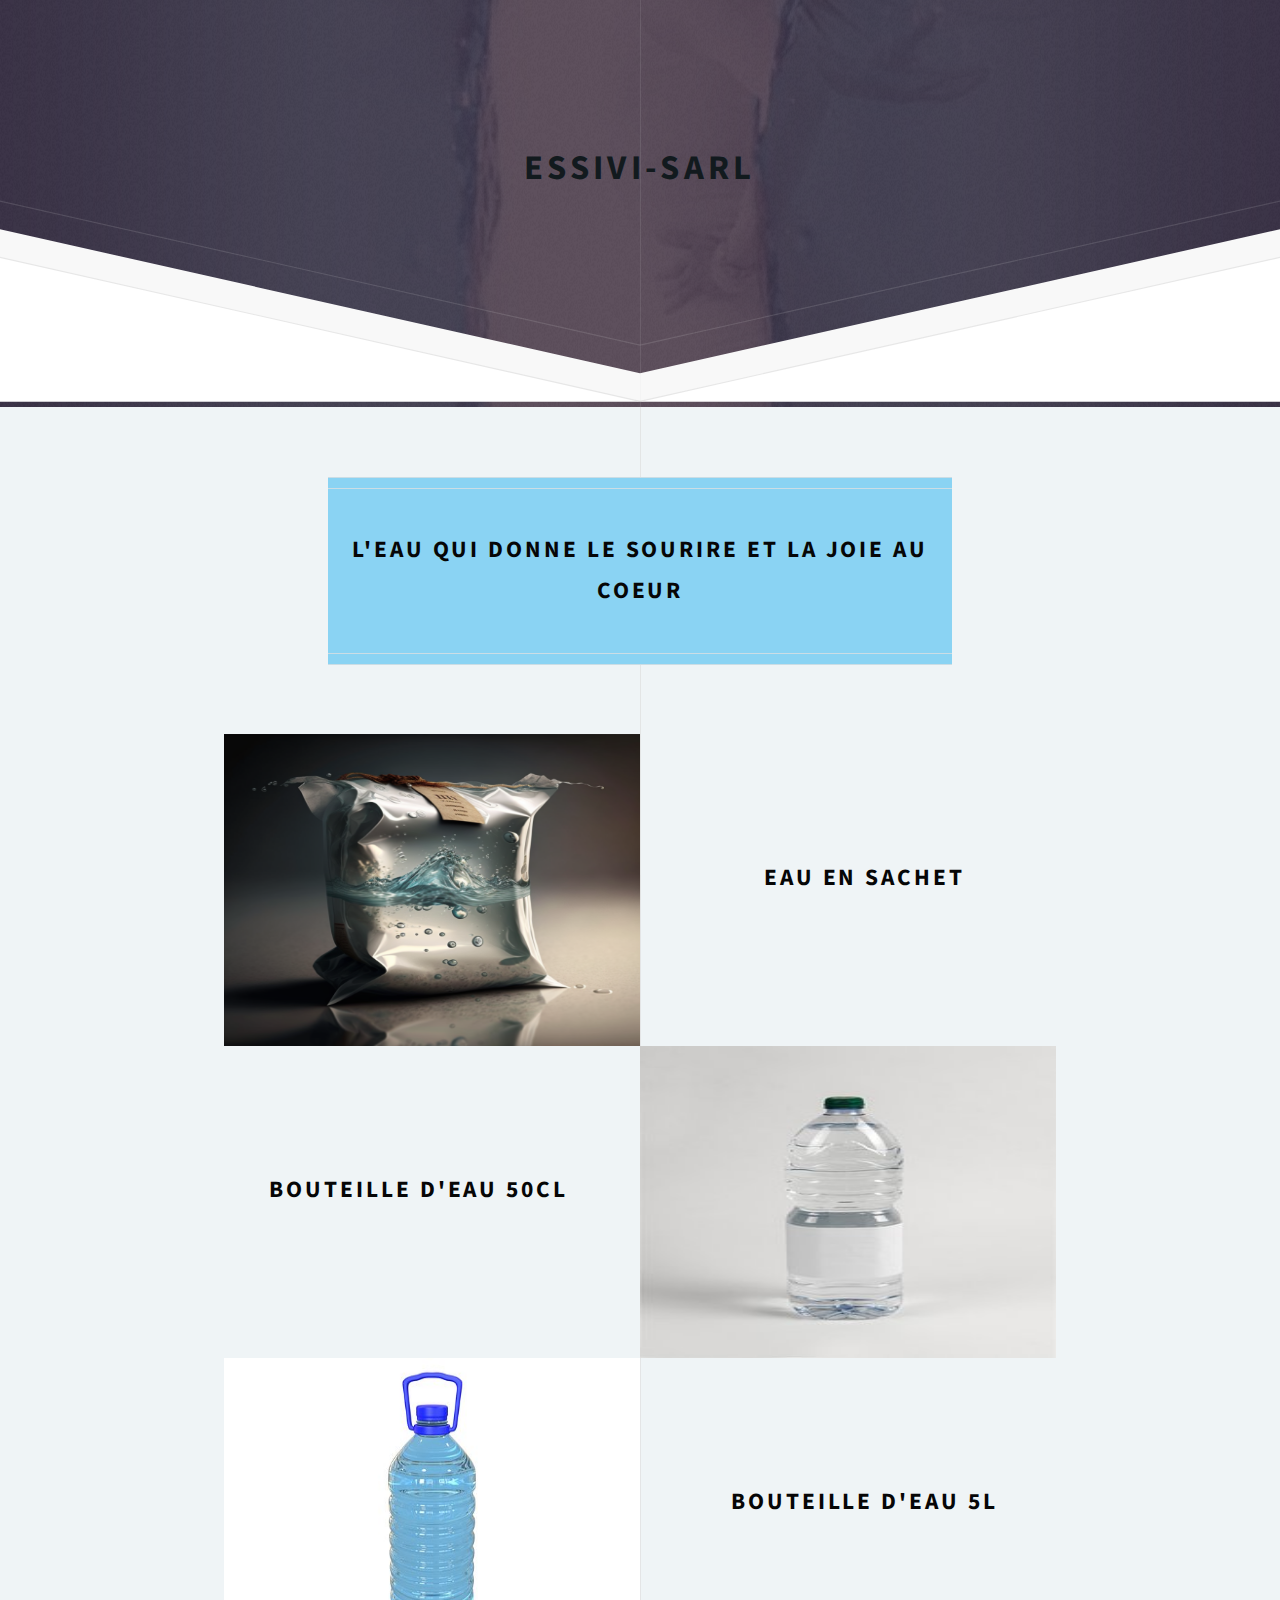
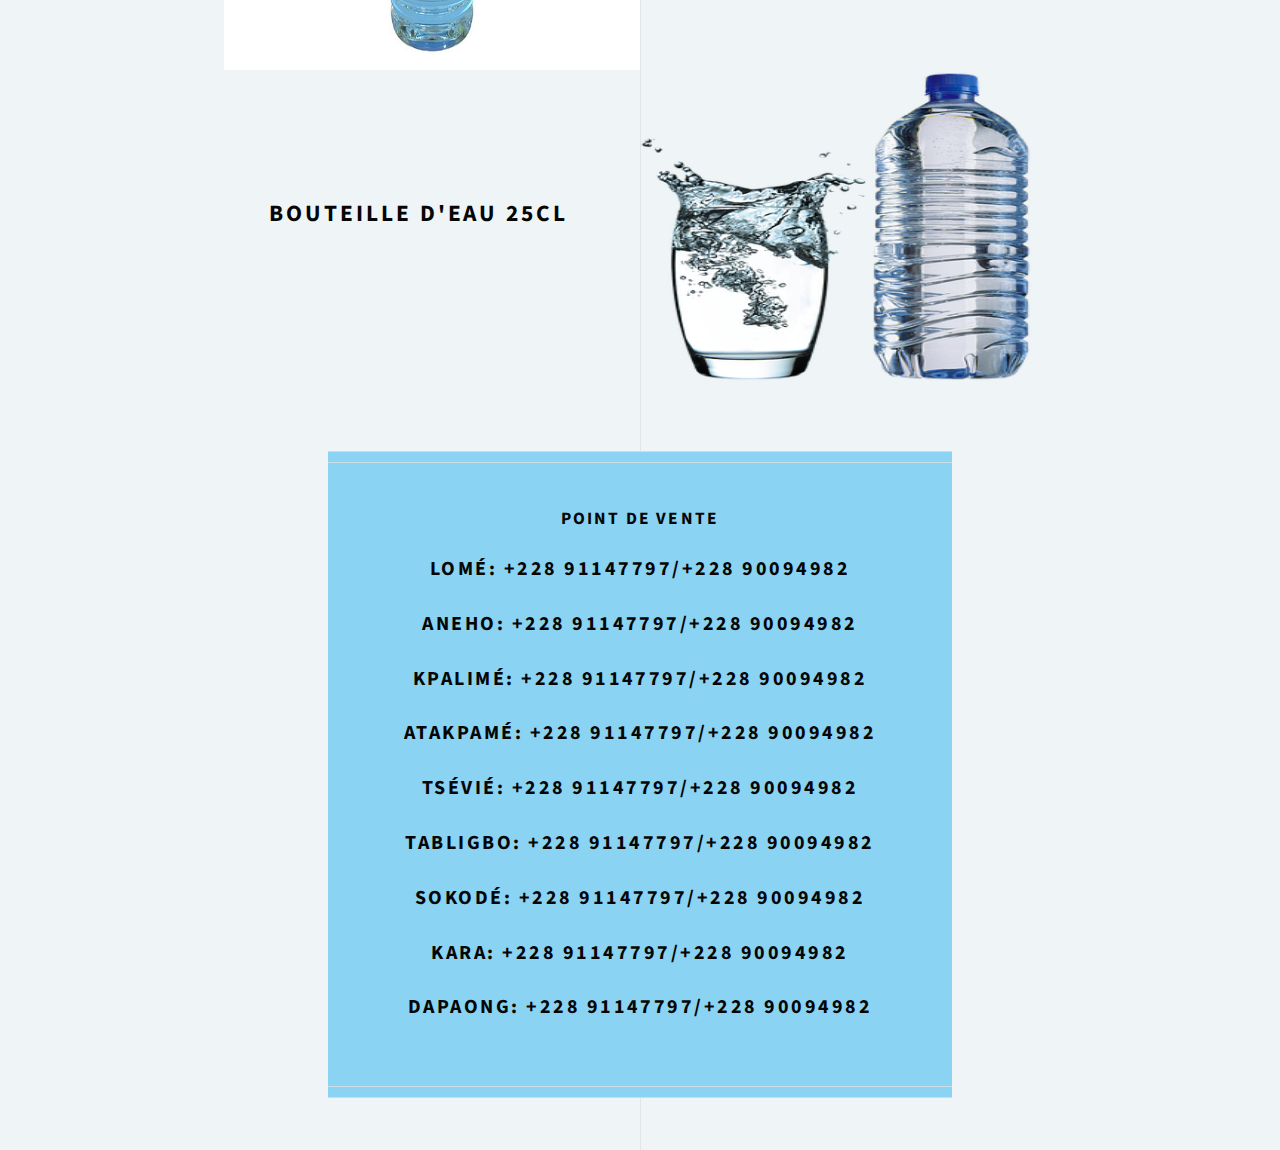
==== partWeb/index.html @ 2cb4e175 "seconds" ====
<!DOCTYPE HTML>

<html>
	<head>
		<title>Directive by HTML5 UP</title>
		<meta charset="utf-8" />
		<meta name="viewport" content="width=device-width, initial-scale=1, user-scalable=no" />
		<link rel="stylesheet" href="assets/css/main.css" />
	</head>
	<body class="is-preload">

		<!-- Header -->
			<div id="header" sstyle="background-image: url(imagees/se.jpg)">
				<span></span>
				<h1>ESSIVI-SARL</h1>
				
			</div>

		<!-- Main -->
			<div id="main">

				<header class="major container medium">
					<h2>L'eau qui donne le sourire et la joie au coeur
					</h2>
					
				</header>

				<div class="box alt container">
					<section class="feature left">
						<!--<a href="" class="image">--><img src="images/pic01.jpg" class="image icon" alt="" /><!--</a>-->
						<div class="content">
							<h2>Eau en sachet</h2>
							<p></p>
						</div>
					</section>
					<section class="feature right">
						<!--<a href="" class="image">--><img src="images/pic02.jpg" class="image icon" alt="" /><!--</a>-->
						<div class="content">
							<h2>bouteille d'eau 50cl</h2>
							<p></p>
						</div>
					</section>
					<section class="feature left">
						<!--<a href="" class="image">--><img src="images/pic03.jpg" class="image icon" alt="" /><!--</a>-->
						<div class="content">
							<h2>bouteille d'eau 5l</h2>
							<p></p>
						</div>
					</section>
					<section class="feature right">
						<!--<a href="" class="image">--><img src="images/pic04.jpg" class="image icon" alt="" /><!--</a>-->
						<div class="content">
							<h2>bouteille d'eau 25cl</h2>
							<p></p>
						</div>
					</section>
				</div>

				

				<footer class="major container medium">
					<h1>point de vente</h1>
					<h3>Lomé: +228 91147797/+228 90094982</h3>
					<h3>Aneho: +228 91147797/+228 90094982</h3>
					<h3>Kpalimé: +228 91147797/+228 90094982</h3>
					<h3>Atakpamé: +228 91147797/+228 90094982</h3>
					<h3>Tsévié: +228 91147797/+228 90094982</h3>
					<h3>Tabligbo: +228 91147797/+228 90094982</h3>
					<h3>Sokodé: +228 91147797/+228 90094982</h3>
					<h3>Kara: +228 91147797/+228 90094982</h3>
					<h3>Dapaong: +228 91147797/+228 90094982</h3>					
				</footer>

			</div>

		<!-- Footer -->
			

		<!-- Scripts -->
			<script src="assets/js/jquery.min.js"></script>
			<script src="assets/js/browser.min.js"></script>
			<script src="assets/js/breakpoints.min.js"></script>
			<script src="assets/js/util.js"></script>
			<script src="assets/js/main.js"></script>

	</body>
</html>
---- partWeb/assets/css/main.css ----
@import url("fontawesome-all.min.css");
@import url("https://fonts.googleapis.com/css?family=Source+Sans+Pro:300,300italic,400,400italic,600,600italic,700,700italic");

/*
	Directive by HTML5 UP
	html5up.net | @ajlkn
	Free for personal and commercial use under the CCA 3.0 license (html5up.net/license)
*/

html, body, div, span, applet, object,
iframe, h1, h2, h3, h4, h5, h6, p, blockquote,
pre, a, abbr, acronym, address, big, cite,
code, del, dfn, em, img, ins, kbd, q, s, samp,
small, strike, strong, sub, sup, tt, var, b,
u, i, center, dl, dt, dd, ol, ul, li, fieldset,
form, label, legend, table, caption, tbody,
tfoot, thead, tr, th, td, article, aside,
canvas, details, embed, figure, figcaption,
footer, header, hgroup, menu, nav, output, ruby,
section, summary, time, mark, audio, video {
	margin: 0;
	padding: 0;
	border: 0;
	font-size: 100%;
	font: inherit;
	vertical-align: baseline;}

article, aside, details, figcaption, figure,
footer, header, hgroup, menu, nav, section {
	display: block;}

body {
	line-height: 1;
}

ol, ul {
	list-style: none;
}

blockquote, q {
	quotes: none;
}

	blockquote:before, blockquote:after, q:before, q:after {
		content: '';
		content: none;
	}

table {
	border-collapse: collapse;
	border-spacing: 0;
}

body {
	-webkit-text-size-adjust: none;
}

mark {
	background-color: transparent;
	color: inherit;
}

input::-moz-focus-inner {
	border: 0;
	padding: 0;
}

input, select, textarea {
	-moz-appearance: none;
	-webkit-appearance: none;
	-ms-appearance: none;
	appearance: none;
}

/* Basic */

	html {
		box-sizing: border-box;
	}

	*, *:before, *:after {
		box-sizing: inherit;
	}

	html, body {
		height: 100%;
	}

	body {
		background: #eff4f6;
	}

		body.is-preload *, body.is-preload *:before, body.is-preload *:after {
			-moz-animation: none !important;
			-webkit-animation: none !important;
			-ms-animation: none !important;
			animation: none !important;
			-moz-transition: none !important;
			-webkit-transition: none !important;
			-ms-transition: none !important;
			transition: none !important;
		}

	body, input, select, textarea {
		color: #020202;
		font-family: 'Source Sans Pro', sans-serif;
		font-size: 16pt;
		font-weight: 400;
		line-height: 1.75em;
	}

	a {
		-moz-transition: color 0.2s ease-in-out, border-bottom-color 0.2s ease-in-out;
		-webkit-transition: color 0.2s ease-in-out, border-bottom-color 0.2s ease-in-out;
		-ms-transition: color 0.2s ease-in-out, border-bottom-color 0.2s ease-in-out;
		transition: color 0.2s ease-in-out, border-bottom-color 0.2s ease-in-out;
		border-bottom: dotted 1px;
		color: red;
		text-decoration: none;
	}

		a:hover {
			border-bottom-color: transparent;
		}

	strong, b {
		font-weight: 600;
		color: transparent;
	}

	em, i {
		font-style: italic;
	}

	p, ul, ol, dl, table, blockquote, form {
		margin: 0 0 2em 0;
	}

	h1, h2, h3, h4, h5, h6 {
		color: #060606;
		font-weight: 700;
		letter-spacing: 0.125em;
		line-height: 1.75em;
		margin-bottom: 1em;
		text-transform: uppercase;
		text-align: center;
	}

		h1 a, h2 a, h3 a, h4 a, h5 a, h6 a {
			color: inherit;
			text-decoration: none;
		}

	h2 {
		font-size: 1.75em;
	}

	h3 {
		font-size: 1.5em;
	}

	sub {
		font-size: 0.8em;
		position: relative;
		top: 0.5em;
	}

	sup {
		font-size: 0.8em;
		position: relative;
		top: -0.5em;
	}

	hr {
		border: 0;
		border-top: solid 1px rgba(224, 224, 224, 0.75);
		margin-bottom: 1.5em;
	}

	blockquote {
		border-left: solid 0.5em rgba(224, 224, 224, 0.75);
		font-style: italic;
		padding: 1em 0 1em 2em;
	}

/* Container */

	.container {
		margin: 0 auto;
		max-width: 100%;
		width: 51em;
	}

		.container.medium {
			width: 38.25em;
		}

		@media screen and (max-width: 1280px) {

			.container {
				width: 48em;
			}

				.container.medium {
					width: 36em;
				}

		}

		@media screen and (max-width: 980px) {

			.container {
				width: 95%;
			}

				.container.medium {
					width: 71.25%;
				}

		}

		@media screen and (max-width: 840px) {

			.container {
				width: 95% !important;
			}

		}

		@media screen and (max-width: 736px) {

			.container {
				width: 90% !important;
			}

		}

		@media screen and (max-width: 480px) {

			.container {
				width: 100% !important;
			}

		}

/* Row */

	.row {
		display: flex;
		flex-wrap: wrap;
		box-sizing: border-box;
		align-items: stretch;
	}

		.row > * {
			box-sizing: border-box;
		}

		.row.gtr-uniform > * > :last-child {
			margin-bottom: 0;
		}

		.row.aln-left {
			justify-content: flex-start;
		}

		.row.aln-center {
			justify-content: center;
		}

		.row.aln-right {
			justify-content: flex-end;
		}

		.row.aln-top {
			align-items: flex-start;
		}

		.row.aln-middle {
			align-items: center;
		}

		.row.aln-bottom {
			align-items: flex-end;
		}

		.row > .imp {
			order: -1;
		}

		.row > .col-1 {
			width: 8.33333%;
		}

		.row > .off-1 {
			margin-left: 8.33333%;
		}

		.row > .col-2 {
			width: 16.66667%;
		}

		.row > .off-2 {
			margin-left: 16.66667%;
		}

		.row > .col-3 {
			width: 25%;
		}

		.row > .off-3 {
			margin-left: 25%;
		}

		.row > .col-4 {
			width: 33.33333%;
		}

		.row > .off-4 {
			margin-left: 33.33333%;
		}

		.row > .col-5 {
			width: 41.66667%;
		}

		.row > .off-5 {
			margin-left: 41.66667%;
		}

		.row > .col-6 {
			width: 50%;
		}

		.row > .off-6 {
			margin-left: 50%;
		}

		.row > .col-7 {
			width: 58.33333%;
		}

		.row > .off-7 {
			margin-left: 58.33333%;
		}

		.row > .col-8 {
			width: 66.66667%;
		}

		.row > .off-8 {
			margin-left: 66.66667%;
		}

		.row > .col-9 {
			width: 75%;
		}

		.row > .off-9 {
			margin-left: 75%;
		}

		.row > .col-10 {
			width: 83.33333%;
		}

		.row > .off-10 {
			margin-left: 83.33333%;
		}

		.row > .col-11 {
			width: 91.66667%;
		}

		.row > .off-11 {
			margin-left: 91.66667%;
		}

		.row > .col-12 {
			width: 100%;
		}

		.row > .off-12 {
			margin-left: 100%;
		}

		.row.gtr-0 {
			margin-top: 0px;
			margin-left: 0px;
		}

			.row.gtr-0 > * {
				padding: 0px 0 0 0px;
			}

			.row.gtr-0.gtr-uniform {
				margin-top: 0px;
			}

				.row.gtr-0.gtr-uniform > * {
					padding-top: 0px;
				}

		.row.gtr-25 {
			margin-top: -7.5px;
			margin-left: -7.5px;
		}

			.row.gtr-25 > * {
				padding: 7.5px 0 0 7.5px;
			}

			.row.gtr-25.gtr-uniform {
				margin-top: -7.5px;
			}

				.row.gtr-25.gtr-uniform > * {
					padding-top: 7.5px;
				}

		.row.gtr-50 {
			margin-top: -15px;
			margin-left: -15px;
		}

			.row.gtr-50 > * {
				padding: 15px 0 0 15px;
			}

			.row.gtr-50.gtr-uniform {
				margin-top: -15px;
			}

				.row.gtr-50.gtr-uniform > * {
					padding-top: 15px;
				}

		.row {
			margin-top: -30px;
			margin-left: -30px;
		}

			.row > * {
				padding: 30px 0 0 30px;
			}

			.row.gtr-uniform {
				margin-top: -30px;
			}

				.row.gtr-uniform > * {
					padding-top: 30px;
				}

		.row.gtr-150 {
			margin-top: -45px;
			margin-left: -45px;
		}

			.row.gtr-150 > * {
				padding: 45px 0 0 45px;
			}

			.row.gtr-150.gtr-uniform {
				margin-top: -45px;
			}

				.row.gtr-150.gtr-uniform > * {
					padding-top: 45px;
				}

		.row.gtr-200 {
			margin-top: -60px;
			margin-left: -60px;
		}

			.row.gtr-200 > * {
				padding: 60px 0 0 60px;
			}

			.row.gtr-200.gtr-uniform {
				margin-top: -60px;
			}

				.row.gtr-200.gtr-uniform > * {
					padding-top: 60px;
				}

		@media screen and (max-width: 1680px) {

			.row {
				display: flex;
				flex-wrap: wrap;
				box-sizing: border-box;
				align-items: stretch;
			}

				.row > * {
					box-sizing: border-box;
				}

				.row.gtr-uniform > * > :last-child {
					margin-bottom: 0;
				}

				.row.aln-left {
					justify-content: flex-start;
				}

				.row.aln-center {
					justify-content: center;
				}

				.row.aln-right {
					justify-content: flex-end;
				}

				.row.aln-top {
					align-items: flex-start;
				}

				.row.aln-middle {
					align-items: center;
				}

				.row.aln-bottom {
					align-items: flex-end;
				}

				.row > .imp-wide {
					order: -1;
				}

				.row > .col-1-wide {
					width: 8.33333%;
				}

				.row > .off-1-wide {
					margin-left: 8.33333%;
				}

				.row > .col-2-wide {
					width: 16.66667%;
				}

				.row > .off-2-wide {
					margin-left: 16.66667%;
				}

				.row > .col-3-wide {
					width: 25%;
				}

				.row > .off-3-wide {
					margin-left: 25%;
				}

				.row > .col-4-wide {
					width: 33.33333%;
				}

				.row > .off-4-wide {
					margin-left: 33.33333%;
				}

				.row > .col-5-wide {
					width: 41.66667%;
				}

				.row > .off-5-wide {
					margin-left: 41.66667%;
				}

				.row > .col-6-wide {
					width: 50%;
				}

				.row > .off-6-wide {
					margin-left: 50%;
				}

				.row > .col-7-wide {
					width: 58.33333%;
				}

				.row > .off-7-wide {
					margin-left: 58.33333%;
				}

				.row > .col-8-wide {
					width: 66.66667%;
				}

				.row > .off-8-wide {
					margin-left: 66.66667%;
				}

				.row > .col-9-wide {
					width: 75%;
				}

				.row > .off-9-wide {
					margin-left: 75%;
				}

				.row > .col-10-wide {
					width: 83.33333%;
				}

				.row > .off-10-wide {
					margin-left: 83.33333%;
				}

				.row > .col-11-wide {
					width: 91.66667%;
				}

				.row > .off-11-wide {
					margin-left: 91.66667%;
				}

				.row > .col-12-wide {
					width: 100%;
				}

				.row > .off-12-wide {
					margin-left: 100%;
				}

				.row.gtr-0 {
					margin-top: 0px;
					margin-left: 0px;
				}

					.row.gtr-0 > * {
						padding: 0px 0 0 0px;
					}

					.row.gtr-0.gtr-uniform {
						margin-top: 0px;
					}

						.row.gtr-0.gtr-uniform > * {
							padding-top: 0px;
						}

				.row.gtr-25 {
					margin-top: -7.5px;
					margin-left: -7.5px;
				}

					.row.gtr-25 > * {
						padding: 7.5px 0 0 7.5px;
					}

					.row.gtr-25.gtr-uniform {
						margin-top: -7.5px;
					}

						.row.gtr-25.gtr-uniform > * {
							padding-top: 7.5px;
						}

				.row.gtr-50 {
					margin-top: -15px;
					margin-left: -15px;
				}

					.row.gtr-50 > * {
						padding: 15px 0 0 15px;
					}

					.row.gtr-50.gtr-uniform {
						margin-top: -15px;
					}

						.row.gtr-50.gtr-uniform > * {
							padding-top: 15px;
						}

				.row {
					margin-top: -30px;
					margin-left: -30px;
				}

					.row > * {
						padding: 30px 0 0 30px;
					}

					.row.gtr-uniform {
						margin-top: -30px;
					}

						.row.gtr-uniform > * {
							padding-top: 30px;
						}

				.row.gtr-150 {
					margin-top: -45px;
					margin-left: -45px;
				}

					.row.gtr-150 > * {
						padding: 45px 0 0 45px;
					}

					.row.gtr-150.gtr-uniform {
						margin-top: -45px;
					}

						.row.gtr-150.gtr-uniform > * {
							padding-top: 45px;
						}

				.row.gtr-200 {
					margin-top: -60px;
					margin-left: -60px;
				}

					.row.gtr-200 > * {
						padding: 60px 0 0 60px;
					}

					.row.gtr-200.gtr-uniform {
						margin-top: -60px;
					}

						.row.gtr-200.gtr-uniform > * {
							padding-top: 60px;
						}

		}

		@media screen and (max-width: 1280px) {

			.row {
				display: flex;
				flex-wrap: wrap;
				box-sizing: border-box;
				align-items: stretch;
			}

				.row > * {
					box-sizing: border-box;
				}

				.row.gtr-uniform > * > :last-child {
					margin-bottom: 0;
				}

				.row.aln-left {
					justify-content: flex-start;
				}

				.row.aln-center {
					justify-content: center;
				}

				.row.aln-right {
					justify-content: flex-end;
				}

				.row.aln-top {
					align-items: flex-start;
				}

				.row.aln-middle {
					align-items: center;
				}

				.row.aln-bottom {
					align-items: flex-end;
				}

				.row > .imp-normal {
					order: -1;
				}

				.row > .col-1-normal {
					width: 8.33333%;
				}

				.row > .off-1-normal {
					margin-left: 8.33333%;
				}

				.row > .col-2-normal {
					width: 16.66667%;
				}

				.row > .off-2-normal {
					margin-left: 16.66667%;
				}

				.row > .col-3-normal {
					width: 25%;
				}

				.row > .off-3-normal {
					margin-left: 25%;
				}

				.row > .col-4-normal {
					width: 33.33333%;
				}

				.row > .off-4-normal {
					margin-left: 33.33333%;
				}

				.row > .col-5-normal {
					width: 41.66667%;
				}

				.row > .off-5-normal {
					margin-left: 41.66667%;
				}

				.row > .col-6-normal {
					width: 50%;
				}

				.row > .off-6-normal {
					margin-left: 50%;
				}

				.row > .col-7-normal {
					width: 58.33333%;
				}

				.row > .off-7-normal {
					margin-left: 58.33333%;
				}

				.row > .col-8-normal {
					width: 66.66667%;
				}

				.row > .off-8-normal {
					margin-left: 66.66667%;
				}

				.row > .col-9-normal {
					width: 75%;
				}

				.row > .off-9-normal {
					margin-left: 75%;
				}

				.row > .col-10-normal {
					width: 83.33333%;
				}

				.row > .off-10-normal {
					margin-left: 83.33333%;
				}

				.row > .col-11-normal {
					width: 91.66667%;
				}

				.row > .off-11-normal {
					margin-left: 91.66667%;
				}

				.row > .col-12-normal {
					width: 100%;
				}

				.row > .off-12-normal {
					margin-left: 100%;
				}

				.row.gtr-0 {
					margin-top: 0px;
					margin-left: 0px;
				}

					.row.gtr-0 > * {
						padding: 0px 0 0 0px;
					}

					.row.gtr-0.gtr-uniform {
						margin-top: 0px;
					}

						.row.gtr-0.gtr-uniform > * {
							padding-top: 0px;
						}

				.row.gtr-25 {
					margin-top: -7.5px;
					margin-left: -7.5px;
				}

					.row.gtr-25 > * {
						padding: 7.5px 0 0 7.5px;
					}

					.row.gtr-25.gtr-uniform {
						margin-top: -7.5px;
					}

						.row.gtr-25.gtr-uniform > * {
							padding-top: 7.5px;
						}

				.row.gtr-50 {
					margin-top: -15px;
					margin-left: -15px;
				}

					.row.gtr-50 > * {
						padding: 15px 0 0 15px;
					}

					.row.gtr-50.gtr-uniform {
						margin-top: -15px;
					}

						.row.gtr-50.gtr-uniform > * {
							padding-top: 15px;
						}

				.row {
					margin-top: -30px;
					margin-left: -30px;
				}

					.row > * {
						padding: 30px 0 0 30px;
					}

					.row.gtr-uniform {
						margin-top: -30px;
					}

						.row.gtr-uniform > * {
							padding-top: 30px;
						}

				.row.gtr-150 {
					margin-top: -45px;
					margin-left: -45px;
				}

					.row.gtr-150 > * {
						padding: 45px 0 0 45px;
					}

					.row.gtr-150.gtr-uniform {
						margin-top: -45px;
					}

						.row.gtr-150.gtr-uniform > * {
							padding-top: 45px;
						}

				.row.gtr-200 {
					margin-top: -60px;
					margin-left: -60px;
				}

					.row.gtr-200 > * {
						padding: 60px 0 0 60px;
					}

					.row.gtr-200.gtr-uniform {
						margin-top: -60px;
					}

						.row.gtr-200.gtr-uniform > * {
							padding-top: 60px;
						}

		}

		@media screen and (max-width: 980px) {

			.row {
				display: flex;
				flex-wrap: wrap;
				box-sizing: border-box;
				align-items: stretch;
			}

				.row > * {
					box-sizing: border-box;
				}

				.row.gtr-uniform > * > :last-child {
					margin-bottom: 0;
				}

				.row.aln-left {
					justify-content: flex-start;
				}

				.row.aln-center {
					justify-content: center;
				}

				.row.aln-right {
					justify-content: flex-end;
				}

				.row.aln-top {
					align-items: flex-start;
				}

				.row.aln-middle {
					align-items: center;
				}

				.row.aln-bottom {
					align-items: flex-end;
				}

				.row > .imp-narrow {
					order: -1;
				}

				.row > .col-1-narrow {
					width: 8.33333%;
				}

				.row > .off-1-narrow {
					margin-left: 8.33333%;
				}

				.row > .col-2-narrow {
					width: 16.66667%;
				}

				.row > .off-2-narrow {
					margin-left: 16.66667%;
				}

				.row > .col-3-narrow {
					width: 25%;
				}

				.row > .off-3-narrow {
					margin-left: 25%;
				}

				.row > .col-4-narrow {
					width: 33.33333%;
				}

				.row > .off-4-narrow {
					margin-left: 33.33333%;
				}

				.row > .col-5-narrow {
					width: 41.66667%;
				}

				.row > .off-5-narrow {
					margin-left: 41.66667%;
				}

				.row > .col-6-narrow {
					width: 50%;
				}

				.row > .off-6-narrow {
					margin-left: 50%;
				}

				.row > .col-7-narrow {
					width: 58.33333%;
				}

				.row > .off-7-narrow {
					margin-left: 58.33333%;
				}

				.row > .col-8-narrow {
					width: 66.66667%;
				}

				.row > .off-8-narrow {
					margin-left: 66.66667%;
				}

				.row > .col-9-narrow {
					width: 75%;
				}

				.row > .off-9-narrow {
					margin-left: 75%;
				}

				.row > .col-10-narrow {
					width: 83.33333%;
				}

				.row > .off-10-narrow {
					margin-left: 83.33333%;
				}

				.row > .col-11-narrow {
					width: 91.66667%;
				}

				.row > .off-11-narrow {
					margin-left: 91.66667%;
				}

				.row > .col-12-narrow {
					width: 100%;
				}

				.row > .off-12-narrow {
					margin-left: 100%;
				}

				.row.gtr-0 {
					margin-top: 0px;
					margin-left: 0px;
				}

					.row.gtr-0 > * {
						padding: 0px 0 0 0px;
					}

					.row.gtr-0.gtr-uniform {
						margin-top: 0px;
					}

						.row.gtr-0.gtr-uniform > * {
							padding-top: 0px;
						}

				.row.gtr-25 {
					margin-top: -7.5px;
					margin-left: -7.5px;
				}

					.row.gtr-25 > * {
						padding: 7.5px 0 0 7.5px;
					}

					.row.gtr-25.gtr-uniform {
						margin-top: -7.5px;
					}

						.row.gtr-25.gtr-uniform > * {
							padding-top: 7.5px;
						}

				.row.gtr-50 {
					margin-top: -15px;
					margin-left: -15px;
				}

					.row.gtr-50 > * {
						padding: 15px 0 0 15px;
					}

					.row.gtr-50.gtr-uniform {
						margin-top: -15px;
					}

						.row.gtr-50.gtr-uniform > * {
							padding-top: 15px;
						}

				.row {
					margin-top: -30px;
					margin-left: -30px;
				}

					.row > * {
						padding: 30px 0 0 30px;
					}

					.row.gtr-uniform {
						margin-top: -30px;
					}

						.row.gtr-uniform > * {
							padding-top: 30px;
						}

				.row.gtr-150 {
					margin-top: -45px;
					margin-left: -45px;
				}

					.row.gtr-150 > * {
						padding: 45px 0 0 45px;
					}

					.row.gtr-150.gtr-uniform {
						margin-top: -45px;
					}

						.row.gtr-150.gtr-uniform > * {
							padding-top: 45px;
						}

				.row.gtr-200 {
					margin-top: -60px;
					margin-left: -60px;
				}

					.row.gtr-200 > * {
						padding: 60px 0 0 60px;
					}

					.row.gtr-200.gtr-uniform {
						margin-top: -60px;
					}

						.row.gtr-200.gtr-uniform > * {
							padding-top: 60px;
						}

		}

		@media screen and (max-width: 840px) {

			.row {
				display: flex;
				flex-wrap: wrap;
				box-sizing: border-box;
				align-items: stretch;
			}

				.row > * {
					box-sizing: border-box;
				}

				.row.gtr-uniform > * > :last-child {
					margin-bottom: 0;
				}

				.row.aln-left {
					justify-content: flex-start;
				}

				.row.aln-center {
					justify-content: center;
				}

				.row.aln-right {
					justify-content: flex-end;
				}

				.row.aln-top {
					align-items: flex-start;
				}

				.row.aln-middle {
					align-items: center;
				}

				.row.aln-bottom {
					align-items: flex-end;
				}

				.row > .imp-narrower {
					order: -1;
				}

				.row > .col-1-narrower {
					width: 8.33333%;
				}

				.row > .off-1-narrower {
					margin-left: 8.33333%;
				}

				.row > .col-2-narrower {
					width: 16.66667%;
				}

				.row > .off-2-narrower {
					margin-left: 16.66667%;
				}

				.row > .col-3-narrower {
					width: 25%;
				}

				.row > .off-3-narrower {
					margin-left: 25%;
				}

				.row > .col-4-narrower {
					width: 33.33333%;
				}

				.row > .off-4-narrower {
					margin-left: 33.33333%;
				}

				.row > .col-5-narrower {
					width: 41.66667%;
				}

				.row > .off-5-narrower {
					margin-left: 41.66667%;
				}

				.row > .col-6-narrower {
					width: 50%;
				}

				.row > .off-6-narrower {
					margin-left: 50%;
				}

				.row > .col-7-narrower {
					width: 58.33333%;
				}

				.row > .off-7-narrower {
					margin-left: 58.33333%;
				}

				.row > .col-8-narrower {
					width: 66.66667%;
				}

				.row > .off-8-narrower {
					margin-left: 66.66667%;
				}

				.row > .col-9-narrower {
					width: 75%;
				}

				.row > .off-9-narrower {
					margin-left: 75%;
				}

				.row > .col-10-narrower {
					width: 83.33333%;
				}

				.row > .off-10-narrower {
					margin-left: 83.33333%;
				}

				.row > .col-11-narrower {
					width: 91.66667%;
				}

				.row > .off-11-narrower {
					margin-left: 91.66667%;
				}

				.row > .col-12-narrower {
					width: 100%;
				}

				.row > .off-12-narrower {
					margin-left: 100%;
				}

				.row.gtr-0 {
					margin-top: 0px;
					margin-left: 0px;
				}

					.row.gtr-0 > * {
						padding: 0px 0 0 0px;
					}

					.row.gtr-0.gtr-uniform {
						margin-top: 0px;
					}

						.row.gtr-0.gtr-uniform > * {
							padding-top: 0px;
						}

				.row.gtr-25 {
					margin-top: -5px;
					margin-left: -5px;
				}

					.row.gtr-25 > * {
						padding: 5px 0 0 5px;
					}

					.row.gtr-25.gtr-uniform {
						margin-top: -5px;
					}

						.row.gtr-25.gtr-uniform > * {
							padding-top: 5px;
						}

				.row.gtr-50 {
					margin-top: -10px;
					margin-left: -10px;
				}

					.row.gtr-50 > * {
						padding: 10px 0 0 10px;
					}

					.row.gtr-50.gtr-uniform {
						margin-top: -10px;
					}

						.row.gtr-50.gtr-uniform > * {
							padding-top: 10px;
						}

				.row {
					margin-top: -20px;
					margin-left: -20px;
				}

					.row > * {
						padding: 20px 0 0 20px;
					}

					.row.gtr-uniform {
						margin-top: -20px;
					}

						.row.gtr-uniform > * {
							padding-top: 20px;
						}

				.row.gtr-150 {
					margin-top: -30px;
					margin-left: -30px;
				}

					.row.gtr-150 > * {
						padding: 30px 0 0 30px;
					}

					.row.gtr-150.gtr-uniform {
						margin-top: -30px;
					}

						.row.gtr-150.gtr-uniform > * {
							padding-top: 30px;
						}

				.row.gtr-200 {
					margin-top: -40px;
					margin-left: -40px;
				}

					.row.gtr-200 > * {
						padding: 40px 0 0 40px;
					}

					.row.gtr-200.gtr-uniform {
						margin-top: -40px;
					}

						.row.gtr-200.gtr-uniform > * {
							padding-top: 40px;
						}

		}

		@media screen and (max-width: 736px) {

			.row {
				display: flex;
				flex-wrap: wrap;
				box-sizing: border-box;
				align-items: stretch;
			}

				.row > * {
					box-sizing: border-box;
				}

				.row.gtr-uniform > * > :last-child {
					margin-bottom: 0;
				}

				.row.aln-left {
					justify-content: flex-start;
				}

				.row.aln-center {
					justify-content: center;
				}

				.row.aln-right {
					justify-content: flex-end;
				}

				.row.aln-top {
					align-items: flex-start;
				}

				.row.aln-middle {
					align-items: center;
				}

				.row.aln-bottom {
					align-items: flex-end;
				}

				.row > .imp-mobile {
					order: -1;
				}

				.row > .col-1-mobile {
					width: 8.33333%;
				}

				.row > .off-1-mobile {
					margin-left: 8.33333%;
				}

				.row > .col-2-mobile {
					width: 16.66667%;
				}

				.row > .off-2-mobile {
					margin-left: 16.66667%;
				}

				.row > .col-3-mobile {
					width: 25%;
				}

				.row > .off-3-mobile {
					margin-left: 25%;
				}

				.row > .col-4-mobile {
					width: 33.33333%;
				}

				.row > .off-4-mobile {
					margin-left: 33.33333%;
				}

				.row > .col-5-mobile {
					width: 41.66667%;
				}

				.row > .off-5-mobile {
					margin-left: 41.66667%;
				}

				.row > .col-6-mobile {
					width: 50%;
				}

				.row > .off-6-mobile {
					margin-left: 50%;
				}

				.row > .col-7-mobile {
					width: 58.33333%;
				}

				.row > .off-7-mobile {
					margin-left: 58.33333%;
				}

				.row > .col-8-mobile {
					width: 66.66667%;
				}

				.row > .off-8-mobile {
					margin-left: 66.66667%;
				}

				.row > .col-9-mobile {
					width: 75%;
				}

				.row > .off-9-mobile {
					margin-left: 75%;
				}

				.row > .col-10-mobile {
					width: 83.33333%;
				}

				.row > .off-10-mobile {
					margin-left: 83.33333%;
				}

				.row > .col-11-mobile {
					width: 91.66667%;
				}

				.row > .off-11-mobile {
					margin-left: 91.66667%;
				}

				.row > .col-12-mobile {
					width: 100%;
				}

				.row > .off-12-mobile {
					margin-left: 100%;
				}

				.row.gtr-0 {
					margin-top: 0px;
					margin-left: 0px;
				}

					.row.gtr-0 > * {
						padding: 0px 0 0 0px;
					}

					.row.gtr-0.gtr-uniform {
						margin-top: 0px;
					}

						.row.gtr-0.gtr-uniform > * {
							padding-top: 0px;
						}

				.row.gtr-25 {
					margin-top: -57.5px;
					margin-left: -5px;
				}

					.row.gtr-25 > * {
						padding: 57.5px 0 0 5px;
					}

					.row.gtr-25.gtr-uniform {
						margin-top: -5px;
					}

						.row.gtr-25.gtr-uniform > * {
							padding-top: 5px;
						}

				.row.gtr-50 {
					margin-top: -115px;
					margin-left: -10px;
				}

					.row.gtr-50 > * {
						padding: 115px 0 0 10px;
					}

					.row.gtr-50.gtr-uniform {
						margin-top: -10px;
					}

						.row.gtr-50.gtr-uniform > * {
							padding-top: 10px;
						}

				.row {
					margin-top: -230px;
					margin-left: -20px;
				}

					.row > * {
						padding: 230px 0 0 20px;
					}

					.row.gtr-uniform {
						margin-top: -20px;
					}

						.row.gtr-uniform > * {
							padding-top: 20px;
						}

				.row.gtr-150 {
					margin-top: -345px;
					margin-left: -30px;
				}

					.row.gtr-150 > * {
						padding: 345px 0 0 30px;
					}

					.row.gtr-150.gtr-uniform {
						margin-top: -30px;
					}

						.row.gtr-150.gtr-uniform > * {
							padding-top: 30px;
						}

				.row.gtr-200 {
					margin-top: -460px;
					margin-left: -40px;
				}

					.row.gtr-200 > * {
						padding: 460px 0 0 40px;
					}

					.row.gtr-200.gtr-uniform {
						margin-top: -40px;
					}

						.row.gtr-200.gtr-uniform > * {
							padding-top: 40px;
						}

		}

		@media screen and (max-width: 480px) {

			.row {
				display: flex;
				flex-wrap: wrap;
				box-sizing: border-box;
				align-items: stretch;
			}

				.row > * {
					box-sizing: border-box;
				}

				.row.gtr-uniform > * > :last-child {
					margin-bottom: 0;
				}

				.row.aln-left {
					justify-content: flex-start;
				}

				.row.aln-center {
					justify-content: center;
				}

				.row.aln-right {
					justify-content: flex-end;
				}

				.row.aln-top {
					align-items: flex-start;
				}

				.row.aln-middle {
					align-items: center;
				}

				.row.aln-bottom {
					align-items: flex-end;
				}

				.row > .imp-mobilep {
					order: -1;
				}

				.row > .col-1-mobilep {
					width: 8.33333%;
				}

				.row > .off-1-mobilep {
					margin-left: 8.33333%;
				}

				.row > .col-2-mobilep {
					width: 16.66667%;
				}

				.row > .off-2-mobilep {
					margin-left: 16.66667%;
				}

				.row > .col-3-mobilep {
					width: 25%;
				}

				.row > .off-3-mobilep {
					margin-left: 25%;
				}

				.row > .col-4-mobilep {
					width: 33.33333%;
				}

				.row > .off-4-mobilep {
					margin-left: 33.33333%;
				}

				.row > .col-5-mobilep {
					width: 41.66667%;
				}

				.row > .off-5-mobilep {
					margin-left: 41.66667%;
				}

				.row > .col-6-mobilep {
					width: 50%;
				}

				.row > .off-6-mobilep {
					margin-left: 50%;
				}

				.row > .col-7-mobilep {
					width: 58.33333%;
				}

				.row > .off-7-mobilep {
					margin-left: 58.33333%;
				}

				.row > .col-8-mobilep {
					width: 66.66667%;
				}

				.row > .off-8-mobilep {
					margin-left: 66.66667%;
				}

				.row > .col-9-mobilep {
					width: 75%;
				}

				.row > .off-9-mobilep {
					margin-left: 75%;
				}

				.row > .col-10-mobilep {
					width: 83.33333%;
				}

				.row > .off-10-mobilep {
					margin-left: 83.33333%;
				}

				.row > .col-11-mobilep {
					width: 91.66667%;
				}

				.row > .off-11-mobilep {
					margin-left: 91.66667%;
				}

				.row > .col-12-mobilep {
					width: 100%;
				}

				.row > .off-12-mobilep {
					margin-left: 100%;
				}

				.row.gtr-0 {
					margin-top: 0px;
					margin-left: 0px;
				}

					.row.gtr-0 > * {
						padding: 0px 0 0 0px;
					}

					.row.gtr-0.gtr-uniform {
						margin-top: 0px;
					}

						.row.gtr-0.gtr-uniform > * {
							padding-top: 0px;
						}

				.row.gtr-25 {
					margin-top: -5px;
					margin-left: -5px;
				}

					.row.gtr-25 > * {
						padding: 5px 0 0 5px;
					}

					.row.gtr-25.gtr-uniform {
						margin-top: -5px;
					}

						.row.gtr-25.gtr-uniform > * {
							padding-top: 5px;
						}

				.row.gtr-50 {
					margin-top: -10px;
					margin-left: -10px;
				}

					.row.gtr-50 > * {
						padding: 10px 0 0 10px;
					}

					.row.gtr-50.gtr-uniform {
						margin-top: -10px;
					}

						.row.gtr-50.gtr-uniform > * {
							padding-top: 10px;
						}

				.row {
					margin-top: -20px;
					margin-left: -20px;
				}

					.row > * {
						padding: 20px 0 0 20px;
					}

					.row.gtr-uniform {
						margin-top: -20px;
					}

						.row.gtr-uniform > * {
							padding-top: 20px;
						}

				.row.gtr-150 {
					margin-top: -30px;
					margin-left: -30px;
				}

					.row.gtr-150 > * {
						padding: 30px 0 0 30px;
					}

					.row.gtr-150.gtr-uniform {
						margin-top: -30px;
					}

						.row.gtr-150.gtr-uniform > * {
							padding-top: 30px;
						}

				.row.gtr-200 {
					margin-top: -40px;
					margin-left: -40px;
				}

					.row.gtr-200 > * {
						padding: 40px 0 0 40px;
					}

					.row.gtr-200.gtr-uniform {
						margin-top: -40px;
					}

						.row.gtr-200.gtr-uniform > * {
							padding-top: 40px;
						}

		}

/* Section/Article */

	section.special, article.special {
		text-align: center;
	}

	header {
		text-align: center;
	}

		header p {
			position: relative;
			top: -1em;
			color: #888888;
			text-transform: uppercase;
			letter-spacing: 0.075em;
		}

		header.major {
			border-bottom-width: 1px;
			border-color: rgba(224, 224, 224, 0.75);
			border-style: solid;
			border-top-width: 1px;
			margin-bottom: 6em;
			padding: 4em 0;
			position: relative;
		}

			header.major:before, header.major:after {
				background: rgba(224, 224, 224, 0.75);
				content: '';
				display: block;
				height: 1px;
				left: 0;
				position: absolute;
				width: 100%;
			}

			header.major:before {
				top: 10px;
			}

			header.major:after {
				bottom: 10px;
			}

			header.major h2 {
				margin: 0;
			}

			header.major p {
				top: 0;
				margin: 1.5em 0 0 0;
				padding: 1.5em 1.5em 0 1.5em;
				font-size: 1.5em;
				line-height: 1.75em;
				border-top: solid 1px rgba(224, 224, 224, 0.75);
				display: inline-block;
			}

			header.major.last {
				border-bottom: 0;
				margin-bottom: 0;
				padding-bottom: 0;
			}

				header.major.last:after {
					display: none;
				}

				header.major.last h2 {
					margin-bottom: 1em;
				}

	footer {
		text-align: center;
	}

		footer.major {
			border-bottom-width: 1px;
			border-color: rgba(224, 224, 224, 0.75);
			border-style: solid;
			border-top-width: 1px;
			margin-top: 6em;
			padding: 4em 0;
			position: relative;
		}

			footer.major:before, footer.major:after {
				background: rgba(224, 224, 224, 0.75);
				content: '';
				display: block;
				height: 1px;
				left: 0;
				position: absolute;
				width: 100%;
			}

			footer.major:before {
				top: 10px;
			}

			footer.major:after {
				bottom: 10px;
			}

/* Form */

	label {
		display: block;
		color: #5b5b5b;
		font-size: 0.8em;
		font-weight: 700;
		letter-spacing: 0.125em;
		line-height: 1.75em;
		text-transform: uppercase;
		margin: 0 0 0.5em 0;
	}

	input[type="text"],
	input[type="password"],
	input[type="email"],
	select,
	textarea {
		-moz-appearance: none;
		-webkit-appearance: none;
		-ms-appearance: none;
		appearance: none;
		-moz-transition: background-color 0.2s ease-in-out;
		-webkit-transition: background-color 0.2s ease-in-out;
		-ms-transition: background-color 0.2s ease-in-out;
		transition: background-color 0.2s ease-in-out;
		background: none;
		border-radius: 4px;
		border: 0;
		border: solid 1px rgba(224, 224, 224, 0.75);
		color: inherit;
		display: block;
		outline: 0;
		padding: 0.75em;
		text-decoration: none;
		width: 100%;
		opacity: 1;
	}

		input[type="text"]:focus,
		input[type="password"]:focus,
		input[type="email"]:focus,
		select:focus,
		textarea:focus {
			background: rgba(224, 224, 224, 0.15);
			border-color: #4eb980;
		}

	input[type="text"],
	input[type="password"],
	input[type="email"],
	select {
		line-height: 1em;
	}

	select {
		background-image: url("data:image/svg+xml;charset=utf8,%3Csvg xmlns='http://www.w3.org/2000/svg' width='40' height='40' preserveAspectRatio='none' viewBox='0 0 40 40'%3E%3Cpath d='M9.4,12.3l10.4,10.4l10.4-10.4c0.2-0.2,0.5-0.4,0.9-0.4c0.3,0,0.6,0.1,0.9,0.4l3.3,3.3c0.2,0.2,0.4,0.5,0.4,0.9 c0,0.4-0.1,0.6-0.4,0.9L20.7,31.9c-0.2,0.2-0.5,0.4-0.9,0.4c-0.3,0-0.6-0.1-0.9-0.4L4.3,17.3c-0.2-0.2-0.4-0.5-0.4-0.9 c0-0.4,0.1-0.6,0.4-0.9l3.3-3.3c0.2-0.2,0.5-0.4,0.9-0.4S9.1,12.1,9.4,12.3z' fill='rgba(224, 224, 224, 0.75)' /%3E%3C/svg%3E");
		background-size: 1.25em;
		background-repeat: no-repeat;
		background-position: calc(100% - 1em) center;
		padding-right: 1.5em;
		text-overflow: ellipsis;
	}

		select option {
			color: #5b5b5b;
			background: #59b8e1;
		}

		select:focus::-ms-value {
			background-color: transparent;
		}

		select::-ms-expand {
			display: none;
		}

	textarea {
		padding: 0.5em 0.75em;
	}

	::-webkit-input-placeholder {
		color: inherit;
		opacity: 0.5;
		position: relative;
		top: 3px;
	}

	:-moz-placeholder {
		color: inherit;
		opacity: 0.5;
	}

	::-moz-placeholder {
		color: inherit;
		opacity: 0.5;
	}

	:-ms-input-placeholder {
		color: inherit;
		opacity: 0.5;
	}

/* Image */

	.image {
		border: 0;
		display: inline-block;
		position: relative;
	}

		.image:after {
			-moz-transition: opacity 0.25s ease-in-out;
			-webkit-transition: opacity 0.25s ease-in-out;
			-ms-transition: opacity 0.25s ease-in-out;
			transition: opacity 0.25s ease-in-out;
			/*background-image: url("images/OIP.jpeg");*/
			content: '';
			display: block;
			height: 100%;
			left: 0;
			opacity: 0.2;
			position: absolute;
			top: 0;
			width: 100%;
		}

		.image img {
			display: block;
		}

		.image.fit {
			display: block;
		}

			.image.fit img {
				display: block;
				width: 100%;
			}

		.image.feature {
			display: block;
			margin: 0 0 2em 0;
		}

			.image.feature img {
				display: block;
				width: 100%;
			}

		.image.icon {
			-moz-perspective: 500px;
			-webkit-perspective: 500px;
			-ms-perspective: 500px;
			perspective: 500px;
		}

			.image.icon:before {
				-moz-transition: -moz-transform 0.1s ease-in-out, font-size 0.1s ease-in-out;
				-webkit-transition: -webkit-transform 0.1s ease-in-out, font-size 0.1s ease-in-out;
				-ms-transition: -ms-transform 0.1s ease-in-out, font-size 0.1s ease-in-out;
				transition: transform 0.1s ease-in-out, font-size 0.1s ease-in-out;
				color: #59b8e1;
				font-size: 6em;
				height: 1em;
				left: 50%;
				line-height: 1em;
				margin: -0.5em 0 0 -0.5em;
				position: absolute;
				text-align: center;
				top: 50%;
				width: 1em;
				z-index: 1;
			}

			.image.icon:hover:before {
				-moz-transform: translateZ(1em);
				-webkit-transform: translateZ(1em);
				-ms-transform: translateZ(1em);
				transform: translateZ(1em);
			}

			.image.icon:hover:after {
				opacity: 1;
			}

	span.image.icon {
		cursor: default;
	}

/* Icon */

	.icon {
		text-decoration: none;
		border-bottom: none;
		position: relative;
	}

		.icon:before {
			-moz-osx-font-smoothing: grayscale;
			-webkit-font-smoothing: antialiased;
			display: inline-block;
			font-style: normal;
			font-variant: normal;
			text-rendering: auto;
			line-height: 1;
			text-transform: none !important;
			font-family: 'Font Awesome 5 Free';
			font-weight: 400;
		}

		.icon > .label {
			display: none;
		}

		.icon:before {
			line-height: inherit;
		}

		.icon.solid:before {
			font-weight: 900;
		}

		.icon.brands:before {
			font-family: 'Font Awesome 5 Brands';
		}

/* List */

	ol.default {
		list-style: decimal;
		padding-left: 1.25em;
	}

		ol.default li {
			padding-left: 0.25em;
		}

	ul.default {
		list-style: disc;
		padding-left: 1em;
	}

		ul.default li {
			padding-left: 0.5em;
		}

/* Actions */

	ul.actions {
		display: -moz-flex;
		display: -webkit-flex;
		display: -ms-flex;
		display: flex;
		cursor: default;
		list-style: none;
		margin-left: -1em;
		padding-left: 0;
	}

		ul.actions li {
			padding: 0 0 0 1em;
			vertical-align: middle;
		}

		ul.actions.special {
			-moz-justify-content: center;
			-webkit-justify-content: center;
			-ms-justify-content: center;
			justify-content: center;
			width: 100%;
			margin-left: 0;
		}

			ul.actions.special li:first-child {
				padding-left: 0;
			}

		ul.actions.stacked {
			-moz-flex-direction: column;
			-webkit-flex-direction: column;
			-ms-flex-direction: column;
			flex-direction: column;
			margin-left: 0;
		}

			ul.actions.stacked li {
				padding: 1.25em 0 0 0;
			}

				ul.actions.stacked li:first-child {
					padding-top: 0;
				}

		ul.actions.fit {
			width: calc(100% + 1em);
		}

			ul.actions.fit li {
				-moz-flex-grow: 1;
				-webkit-flex-grow: 1;
				-ms-flex-grow: 1;
				flex-grow: 1;
				-moz-flex-shrink: 1;
				-webkit-flex-shrink: 1;
				-ms-flex-shrink: 1;
				flex-shrink: 1;
				width: 100%;
			}

				ul.actions.fit li > * {
					width: 100%;
				}

			ul.actions.fit.stacked {
				width: 100%;
			}

		ul.actions:last-child {
			margin-bottom: 0;
		}

		@media screen and (max-width: 736px) {

			ul.actions:not(.fixed) {
				-moz-flex-direction: column;
				-webkit-flex-direction: column;
				-ms-flex-direction: column;
				flex-direction: column;
				margin-left: 0;
				width: 100% !important;
			}

				ul.actions:not(.fixed) li {
					-moz-flex-grow: 1;
					-webkit-flex-grow: 1;
					-ms-flex-grow: 1;
					flex-grow: 1;
					-moz-flex-shrink: 1;
					-webkit-flex-shrink: 1;
					-ms-flex-shrink: 1;
					flex-shrink: 1;
					padding: 1em 0 0 0;
					text-align: center;
					width: 100%;
				}

					ul.actions:not(.fixed) li > * {
						width: 100%;
					}

					ul.actions:not(.fixed) li:first-child {
						padding-top: 0;
					}

					ul.actions:not(.fixed) li input[type="submit"],
					ul.actions:not(.fixed) li input[type="reset"],
					ul.actions:not(.fixed) li input[type="button"],
					ul.actions:not(.fixed) li button,
					ul.actions:not(.fixed) li .button {
						width: 100%;
					}

						ul.actions:not(.fixed) li input[type="submit"].icon:before,
						ul.actions:not(.fixed) li input[type="reset"].icon:before,
						ul.actions:not(.fixed) li input[type="button"].icon:before,
						ul.actions:not(.fixed) li button.icon:before,
						ul.actions:not(.fixed) li .button.icon:before {
							margin-left: -0.5em;
						}

		}

/* Icons */

	ul.icons {
		cursor: default;
	}

		ul.icons li {
			display: inline-block;
			font-size: 1.25em;
			line-height: 1em;
			padding-left: 0.5em;
		}

			ul.icons li:first-child {
				padding-left: 0;
			}

			ul.icons li a, ul.icons li span {
				-moz-transition: background-color 0.2s ease-in-out;
				-webkit-transition: background-color 0.2s ease-in-out;
				-ms-transition: background-color 0.2s ease-in-out;
				transition: background-color 0.2s ease-in-out;
				border-radius: 100%;
				border: solid 1px rgba(224, 224, 224, 0.75);
				display: inline-block;
				height: 2em;
				line-height: 2em;
				text-align: center;
				width: 2em;
			}

				ul.icons li a:hover, ul.icons li span:hover {
					background: rgba(224, 224, 224, 0.15);
				}

/* Table */

	.table-wrapper {
		overflow-x: auto;
		-webkit-overflow-scrolling: touch;
	}

	table {
		width: 100%;
	}

		table.default {
			width: 100%;
		}

			table.default tbody tr {
				border-bottom: solid 1px rgba(224, 224, 224, 0.75);
			}

				table.default tbody tr:nth-child(2n - 1) {
					background: rgba(224, 224, 224, 0.15);
				}

			table.default td {
				padding: 0.5em 1em 0.5em 1em;
			}

			table.default th {
				color: #5b5b5b;
				font-size: 0.8em;
				font-weight: 700;
				letter-spacing: 0.125em;
				line-height: 1.75em;
				padding: 0.5em 1em 0.5em 1em;
				text-align: left;
				text-transform: uppercase;
			}

			table.default thead {
				border-bottom: solid 1px rgba(224, 224, 224, 0.75);
			}

/* Button */

	input[type="submit"],
	input[type="reset"],
	input[type="button"],
	.button {
		-moz-appearance: none;
		-webkit-appearance: none;
		-ms-appearance: none;
		appearance: none;
		-moz-transition: color 0.2s ease-in-out, background-color 0.2s ease-in-out;
		-webkit-transition: color 0.2s ease-in-out, background-color 0.2s ease-in-out;
		-ms-transition: color 0.2s ease-in-out, background-color 0.2s ease-in-out;
		transition: color 0.2s ease-in-out, background-color 0.2s ease-in-out;
		background: #544d55;
		border-radius: 4px;
		border: 0;
		color: #59b8e1;
		cursor: pointer;
		display: inline-block;
		font-size: 0.9em;
		font-weight: 700;
		letter-spacing: 0.125em;
		line-height: 3.25em;
		min-width: 15em;
		padding: 0 1.5em;
		text-align: center;
		text-decoration: none;
		text-transform: uppercase;
	}

		input[type="submit"]:hover,
		input[type="reset"]:hover,
		input[type="button"]:hover,
		.button:hover {
			background: #6e6570;
		}

		input[type="submit"]:active,
		input[type="reset"]:active,
		input[type="button"]:active,
		.button:active {
			background: #474148;
		}

		input[type="submit"].alt,
		input[type="reset"].alt,
		input[type="button"].alt,
		.button.alt {
			background: none;
			box-shadow: inset 0 0 0 1px rgba(224, 224, 224, 0.75);
			color: #544d55;
		}

			input[type="submit"].alt:hover,
			input[type="reset"].alt:hover,
			input[type="button"].alt:hover,
			.button.alt:hover {
				background: rgba(224, 224, 224, 0.15);
			}

			input[type="submit"].alt:active,
			input[type="reset"].alt:active,
			input[type="button"].alt:active,
			.button.alt:active {
				background: rgba(224, 224, 224, 0.35);
			}

		input[type="submit"].fit,
		input[type="reset"].fit,
		input[type="button"].fit,
		.button.fit {
			width: 100%;
		}

		input[type="submit"].small,
		input[type="reset"].small,
		input[type="button"].small,
		.button.small {
			font-size: 0.8em;
		}

/* Box */

	.box {
		background: #59b8e1;
		border: solid 1px rgba(224, 224, 224, 0.75);
		margin-bottom: 6em;
		padding: 3.5em;
	}

		.box.alt {
			background: none;
			border: none;
			padding: 0;
		}

/* Feature */

	.feature {
		position: relative;
		height: 20em;
	}

		.feature:after {
			clear: both;
			content: '';
			display: block;
		}

		.feature h3, .feature h4, .feature h5, .feature h6 {
			text-align: inherit;
		}

		.feature .image {
			display: inline-block;
			height: 100%;
			overflow: hidden;
			position: relative;
			width: 50%;
		}

			.feature .image img {
				display: block;
				min-height: 100%;
				min-width: 100%;
				position: absolute;
			}

		.feature:before {
			background: #8cd9fb;
			content: '';
			display: inline-block;
			height: 100%;
			vertical-align: middle;
		}

		.feature .content {
			display: inline-block;
			padding: 3.5em;
			vertical-align: middle;
			width: 48%;
		}

			.feature .content h3 {
				margin-bottom: 0.5em;
			}

			.feature .content :last-child {
				margin: 0;
			}

		.feature.left {
			text-align: left;
		}

			.feature.left .image {
				float: left;
			}

				.feature.left .image img {
					right: 0;
					top: 0;
				}

			.feature.left .content {
				padding-right: 0;
			}

		.feature.right {
			text-align: right;
		}

			.feature.right .image {
				float: right;
			}

				.feature.right .image img {
					left: 0;
					top: 0;
				}

			.feature.right .content {
				padding-left: 0;
			}

		.feature.long .content {
			padding-top: 0;
		}

/* Header */

	#header { 
		background-attachment: scroll,							scroll,					fixed;
		 background-image: url("images/top-3200.svg"), url("../../images/se.jpg  ");
		background-position: center bottom,						 center  ;
		background-repeat: repeat-x,						repeat,					no-repeat;
		/* background-size: 3400px 400px,					auto,					cover; */
		color: rgba(7, 0, 0, 0.8);
		padding: 10em 0 20em 0;
		position: center;
		text-align: center;
	}

		#header:before, #header:after {
			background: rgba(224, 224, 224, 0.75);
			content: '';
			left: 50%;
			position: absolute;
			width: 1px;
			z-index: 0;
		}

		#header:before {
			height: calc(100% - 50px);
			opacity: 0.15;
			top: 0;
		}

		#header:after {
			bottom: 0;
			height: 50px;
		}

		#header a {
			border-bottom-color: rgba(255, 255, 255, 0.35);
			color: rgba(255, 255, 255, 0.8);
		}

			#header a:hover {
				border-bottom-color: transparent;
				color: #8cd9fb;
			}

		#header strong, #header b {
			color: #8cd9fb;
		}

		#header h1, #header h2, #header h3, #header h4, #header h5, #header h6 {
			color:#121a1e;
		}

		#header input[type="submit"],
		#header input[type="reset"],
		#header input[type="button"],
		#header .button {
			background: #8cd9fb;
			color: #544d55;
		}

		#header .logo {
			background: #4eb980;
			border-radius: 100%;
			color: #8cd9fb;
			cursor: default;
			display: inline-block;
			font-size: 2.25em;
			height: 2.35em;
			line-height: 2.35em;
			margin: 0 0 0.75em 0;
			text-align: center;
			width: 2.35em;
		}

			#header .logo.fa-paper-plane-o:before {
				left: -0.075em;
				position: relative;
			}

		#header h1 {
			font-size: 2.5em;
			margin: 0;
		}

		#header p {
			font-size: 1.5em;
			line-height: 1.5em;
			margin: 0.25em 0 0 0;
		}

/* Footer */

	#footer {
		background-attachment: scroll;
		background-color: #2b8bb4;
		background-image: url("images/bottom-3200.svg");
		background-position: top center;
		background-repeat: repeat-x;
		background-size: 3200px 460px;
		color: rgba(255, 255, 255, 0.8);
		/*
				Since the SVG background occupies a lot of vertical space, we'll
				add additional top padding (to move our content out of its way)
				and a negative margin (to move everything up a bit).
			*/

		margin-top: -260px;
		padding: calc(460px + 6em) 0 10em 0;
		position: relative;
		text-align: center;
	}

		#footer:before {
			background: rgba(224, 224, 224, 0.75);
			content: '';
			height: calc(460px + 6em);
			left: 50%;
			position: absolute;
			top: 0;
			width: 1px;
			z-index: 0;
		}

		#footer a {
			color: #2b8bb4;
		}

		#footer strong, #footer b {
			color: #2b8bb4;
		}

		#footer h1, #footer h2, #footer h3, #footer h4, #footer h5, #footer h6 {
			color: #2b8bb4;
		}

		#footer header p {
			color: rgba(255, 255, 255, 0.5);
		}

		#footer input[type="submit"],
		#footer input[type="reset"],
		#footer input[type="button"],
		#footer .button {
			background: #59b8e1;
			box-shadow: inset 0 0 0 1px #59b8e1;
			color: #000000;
		}

			#footer input[type="submit"]:hover,
			#footer input[type="reset"]:hover,
			#footer input[type="button"]:hover,
			#footer .button:hover {
				background: rgba(224, 224, 224, 0.15);
				color: #2b8bb4;
			}

		#footer input[type="text"]:focus,
		#footer input[type="password"]:focus,
		#footer input[type="email"]:focus,
		#footer select:focus,
		#footer textarea:focus {
			border-color: #2b8bb4;
		}

		#footer .formerize-placeholder {
			color: rgba(255, 255, 255, 0.3) !important;
		}

		#footer form {
			margin: 3em 0;
		}

		#footer .copyright {
			color: rgba(255, 255, 255, 0.5);
			font-size: 0.8em;
			line-height: 1em;
			margin: 3em 0 0 0;
		}

			#footer .copyright li {
				border-left: dotted 1px;
				display: inline-block;
				margin-left: 1em;
				padding-left: 1em;
			}

				#footer .copyright li:first-child {
					padding: 0;
					margin: 0;
					border: 0;
				}

				#footer .copyright li a, #footer .copyright li span {
					color: inherit;
				}

					#footer .copyright li a:hover, #footer .copyright li span:hover {
						color: #2b8bb4;
					}

/* Main */

	#main {
		padding: 6em 0 5em 0;
		position: relative;
		z-index: 1;
	}

		#main:before {
			background: rgba(224, 224, 224, 0.75);
			content: '';
			height: 100%;
			left: 50%;
			position: absolute;
			top: 0;
			width: 1px;
			z-index: -1;
		}

		#main header.major,
		#main footer.major {
			background: #8ad3f3;
		}

/* Wide */

	@media screen and (max-width: 1680px) {

		/* Basic */

			body, input, select, textarea {
				font-size: 14pt;
			}

			h2 {
				font-size: 1.5em;
			}

			h3 {
				font-size: 1.25em;
			}

		/* Section/Article */

			header.major p {
				font-size: 1.25em;
			}

		/* Header */

			#header {
				padding: 8em 0 16em 0;
			}

				#header h1 {
					font-size: 2.25em;
				}

				#header p {
					font-size: 1.25em;
					line-height: 1.65em;
				}

	}

/* Normal */

	@media screen and (max-width: 1280px) {

		/* Basic */

			body, input, select, textarea {
				font-size: 13pt;
			}

			h2 {
				font-size: 1.35em;
			}

			h3 {
				font-size: 1.15em;
			}

		/* Section/Article */

			header.major {
				margin-bottom: 4em;
				padding: 3em 0;
			}

				header.major p {
					font-size: 1.15em;
				}

			footer.major {
				margin-top: 4em;
				padding: 3em 0;
			}

		/* Box */

			.box {
				padding: 2.5em;
				margin-bottom: 4em;
			}

		/* Feature */

			.feature {
				height: 18em;
			}

				.feature .content {
					padding: 2.5em;
				}

		/* Header */

			#header {
				background-attachment: scroll,							scroll,							scroll;
				background-image: url("images/top-1600.svg"), url("images/overlay.png"), url("../../images/se.jpg");
				background-size: 1800px 270px,					auto,							cover;
				padding: 8em 0 12em 0;
			}

				#header:before {
					height: calc(100% - 25px);
				}

				#header:after {
					height: 25px;
				}

				#header h1 {
					font-size: 2em;
				}

				#header p {
					font-size: 1.15em;
				}

		/* Footer */

			#footer {
				background-image: url("images/bottom-1600.svg");
				background-size: 1600px 230px;
				margin-top: -100px;
				padding: calc(230px + 4em) 0 6em 0;
			}

				#footer:before {
					height: calc(230px + 4em);
				}

		/* Main */

			#main {
				padding: 4em 0 3em 0;
			}

	}

/* Narrow */

	@media screen and (max-width: 980px) {

		/* Basic */

			body, input, select, textarea {
				font-size: 12pt;
			}

	}

/* Narrower */

	@media screen and (max-width: 840px) {

		/* Section/Article */

			header.major {
				padding-left: 2em;
				padding-right: 2em;
			}

			footer.major {
				padding-left: 2em;
				padding-right: 2em;
			}

	}

/* Mobile */

	@media screen and (max-width: 736px) {

		/* Basic */

			h2 {
				font-size: 1em;
			}

			h3 {
				font-size: 1em;
			}

		/* Section/Article */

			header p {
				font-size: 0.8em;
			}

			header.major {
				margin-bottom: 2em;
			}

				header.major br {
					display: none;
				}

				header.major p {
					font-size: 0.8em;
				}

			footer.major {
				margin-top: 2em;
			}

				footer.major br {
					display: none;
				}

		/* Box */

			.box {
				padding: 2em;
				margin-bottom: 2em;
			}

		/* Feature */

			.feature {
				background: #23bdff;
				display: block;
				height: auto;
				margin-bottom: 2em;
			}

				.feature:last-child {
					margin-bottom: 0;
				}

				.feature:before, .feature:after {
					display: none;
				}

				.feature .image {
					float: none;
					height: 15em;
					width: 100%;
				}

				.feature .content {
					border: solid 1px rgba(224, 224, 224, 0.75);
					padding: 2em !important;
					text-align: center;
					width: 100%;
				}

		/* Header */

			#header {
				background-image: url("images/top-1280.svg"), url("images/overlay.png"), url("../../images/se.jpg");
				background-size: 1280px 184px,						auto,							cover;
				padding: 3em 0 7em 0;
			}

				#header:before {
					height: calc(100% - 20px);
				}

				#header:after {
					height: 20px;
				}

				#header .logo {
					font-size: 1.5em;
				}

				#header h1 {
					font-size: 1.25em;
				}

				#header p {
					font-size: 1em;
				}

		/* Footer */

			#footer {
				background-image: url("images/bottom-1280.svg");
				background-size: 1280px 184px;
				margin-top: -75px;
				padding: calc(184px + 2em) 0 2em 0;
			}

				#footer:before {
					height: calc(184px + 2em);
				}

				#footer form {
					padding-bottom: 0;
				}

		/* Main */

			#main {
				padding: 2em 0 2em 0;
			}

	}

/* Mobile (Portrait) */

	@media screen and (max-width: 480px) {

		/* Section/Article */

			header.major {
				padding-left: 1em;
				padding-right: 1em;
			}

			footer.major {
				padding-left: 1em;
				padding-right: 1em;
			}

		/* Button */

			input[type="submit"],
			input[type="reset"],
			input[type="button"],
			.button {
				display: block;
				width: 100%;
			}

		/* Box */

			.box {
				padding: 2em 1em;
			}

		/* Feature */

			.feature {
				margin-bottom: 1em;
			}

				.feature .content {
					padding: 2em 1em !important;
				}

		/* Main */

			#main {
				padding-left: 1em;
				padding-right: 1em;
			}

		/* Footer */

			#footer {
				margin-top: -100px;
				padding-left: 1em;
				padding-right: 1em;
			}

				#footer .copyright li {
					border: 0;
					display: block;
					margin: 0;
					padding: 0.75em 0 0 0;
				}

		/* Header */

			#header {
				padding-left: 2em;
				padding-right: 2em;
			}

				#header br {
					display: none;
				}

	}
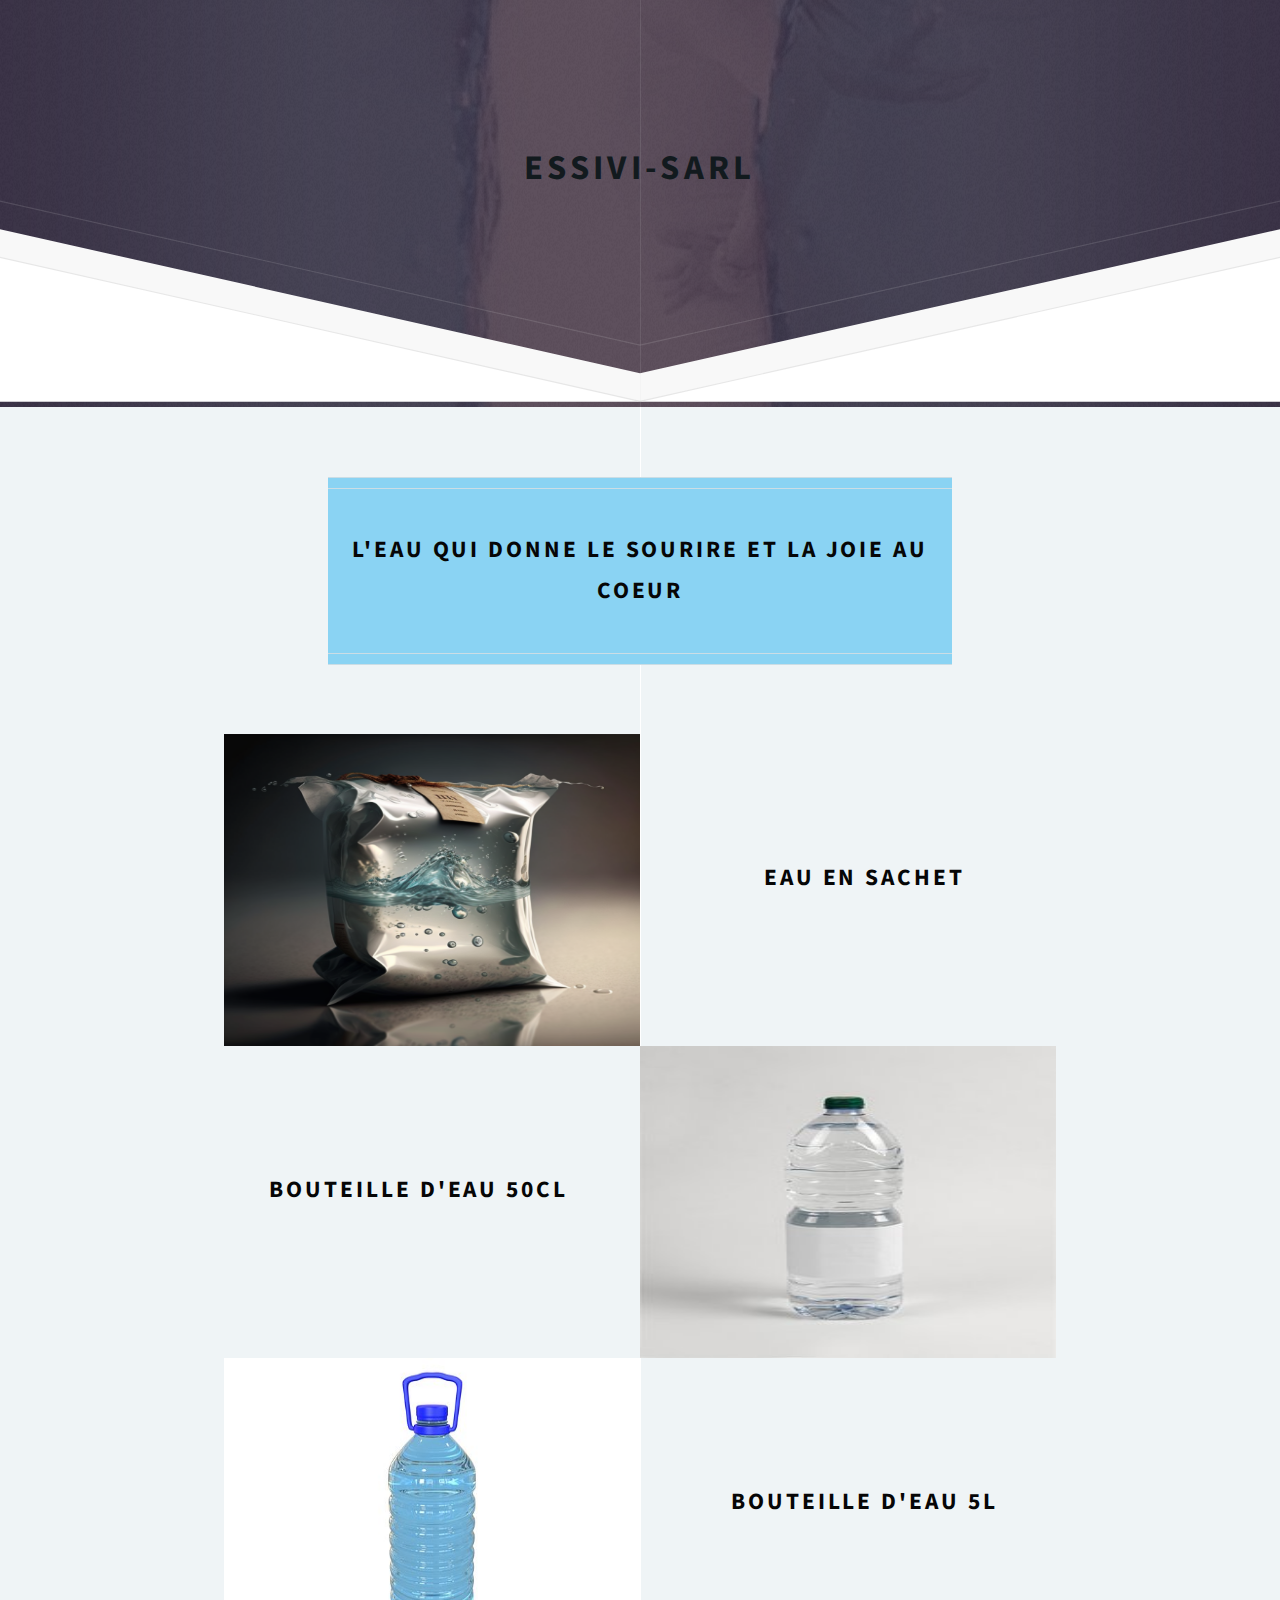
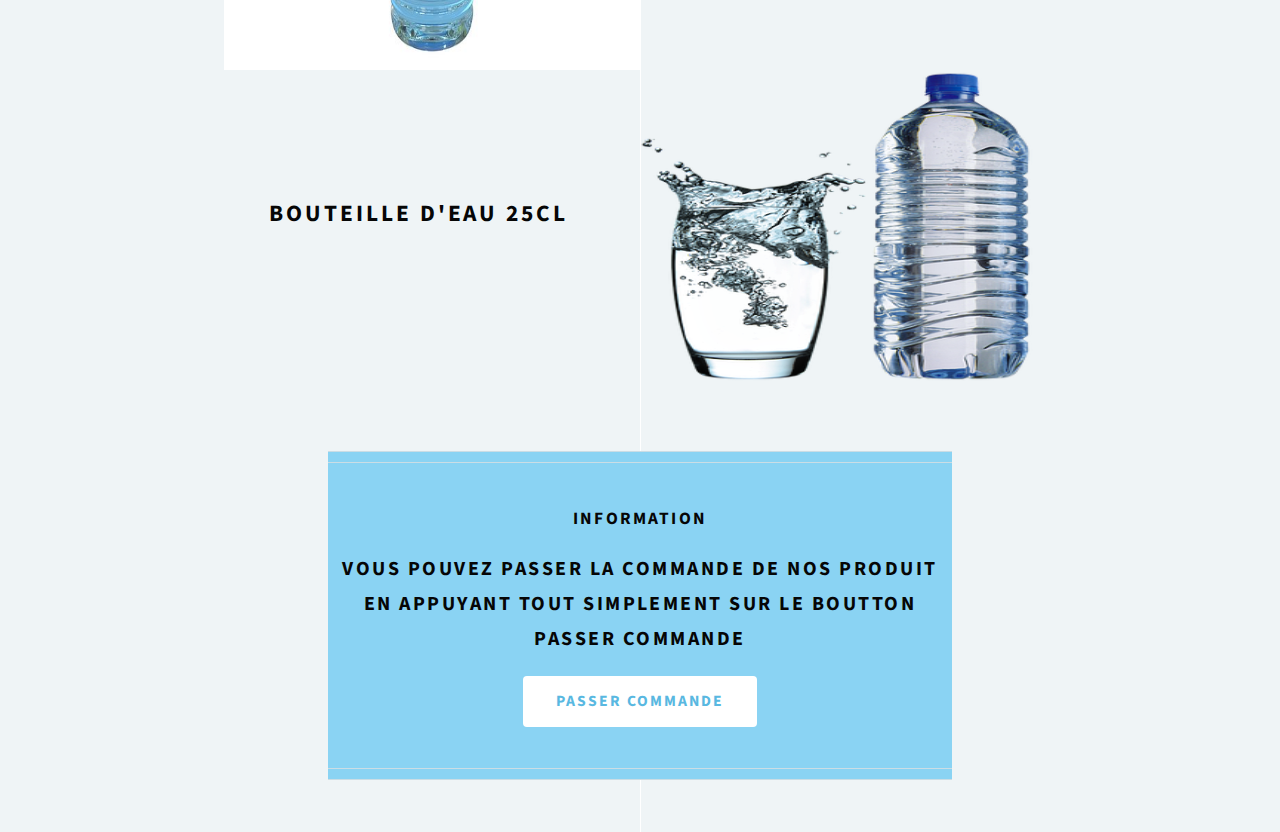
==== commit fec0e862: "X" ====
--- a/partWeb/index.html
+++ b/partWeb/index.html
@@ -59,16 +59,11 @@
 				
 
 				<footer class="major container medium">
-					<h1>point de vente</h1>
-					<h3>Lomé: +228 91147797/+228 90094982</h3>
-					<h3>Aneho: +228 91147797/+228 90094982</h3>
-					<h3>Kpalimé: +228 91147797/+228 90094982</h3>
-					<h3>Atakpamé: +228 91147797/+228 90094982</h3>
-					<h3>Tsévié: +228 91147797/+228 90094982</h3>
-					<h3>Tabligbo: +228 91147797/+228 90094982</h3>
-					<h3>Sokodé: +228 91147797/+228 90094982</h3>
-					<h3>Kara: +228 91147797/+228 90094982</h3>
-					<h3>Dapaong: +228 91147797/+228 90094982</h3>					
+					<h1>Information</h1>
+					<h3>Vous pouvez passer la commande de nos produit en appuyant tout simplement sur le boutton passer commande</h3>
+					<ul class="actions special">
+						<li><a href="formulaire.html" class="button" type="submit">Passer commande</a></li>
+					</ul>
 				</footer>
 
 			</div>
--- a/partWeb/assets/css/main.css
+++ b/partWeb/assets/css/main.css
@@ -2526,7 +2526,7 @@
 		-webkit-transition: color 0.2s ease-in-out, background-color 0.2s ease-in-out;
 		-ms-transition: color 0.2s ease-in-out, background-color 0.2s ease-in-out;
 		transition: color 0.2s ease-in-out, background-color 0.2s ease-in-out;
-		background: #544d55;
+		background: #ffffff;
 		border-radius: 4px;
 		border: 0;
 		color: #59b8e1;
@@ -2737,7 +2737,7 @@
 		}
 
 		#header a {
-			border-bottom-color: rgba(255, 255, 255, 0.35);
+			border-bottom-color: rgb(255, 255, 255);
 			color: rgba(255, 255, 255, 0.8);
 		}
 
@@ -2815,7 +2815,7 @@
 	}
 
 		#footer:before {
-			background: rgba(224, 224, 224, 0.75);
+			background: rgb(255, 253, 253);
 			content: '';
 			height: calc(460px + 6em);
 			left: 50%;
@@ -2838,7 +2838,7 @@
 		}
 
 		#footer header p {
-			color: rgba(255, 255, 255, 0.5);
+			color: rgb(255, 255, 255);
 		}
 
 		#footer input[type="submit"],
@@ -2854,7 +2854,7 @@
 			#footer input[type="reset"]:hover,
 			#footer input[type="button"]:hover,
 			#footer .button:hover {
-				background: rgba(224, 224, 224, 0.15);
+				background: rgb(255, 255, 255);
 				color: #2b8bb4;
 			}
 
@@ -2867,7 +2867,7 @@
 		}
 
 		#footer .formerize-placeholder {
-			color: rgba(255, 255, 255, 0.3) !important;
+			color: rgb(255, 255, 255) !important;
 		}
 
 		#footer form {
@@ -2875,7 +2875,7 @@
 		}
 
 		#footer .copyright {
-			color: rgba(255, 255, 255, 0.5);
+			color: rgb(255, 255, 255);
 			font-size: 0.8em;
 			line-height: 1em;
 			margin: 3em 0 0 0;
@@ -2911,7 +2911,7 @@
 	}
 
 		#main:before {
-			background: rgba(224, 224, 224, 0.75);
+			background: rgb(255, 255, 255);
 			content: '';
 			height: 100%;
 			left: 50%;
@@ -3165,7 +3165,7 @@
 				}
 
 				.feature .content {
-					border: solid 1px rgba(224, 224, 224, 0.75);
+					border: solid 1px rgb(255, 255, 255);
 					padding: 2em !important;
 					text-align: center;
 					width: 100%;
